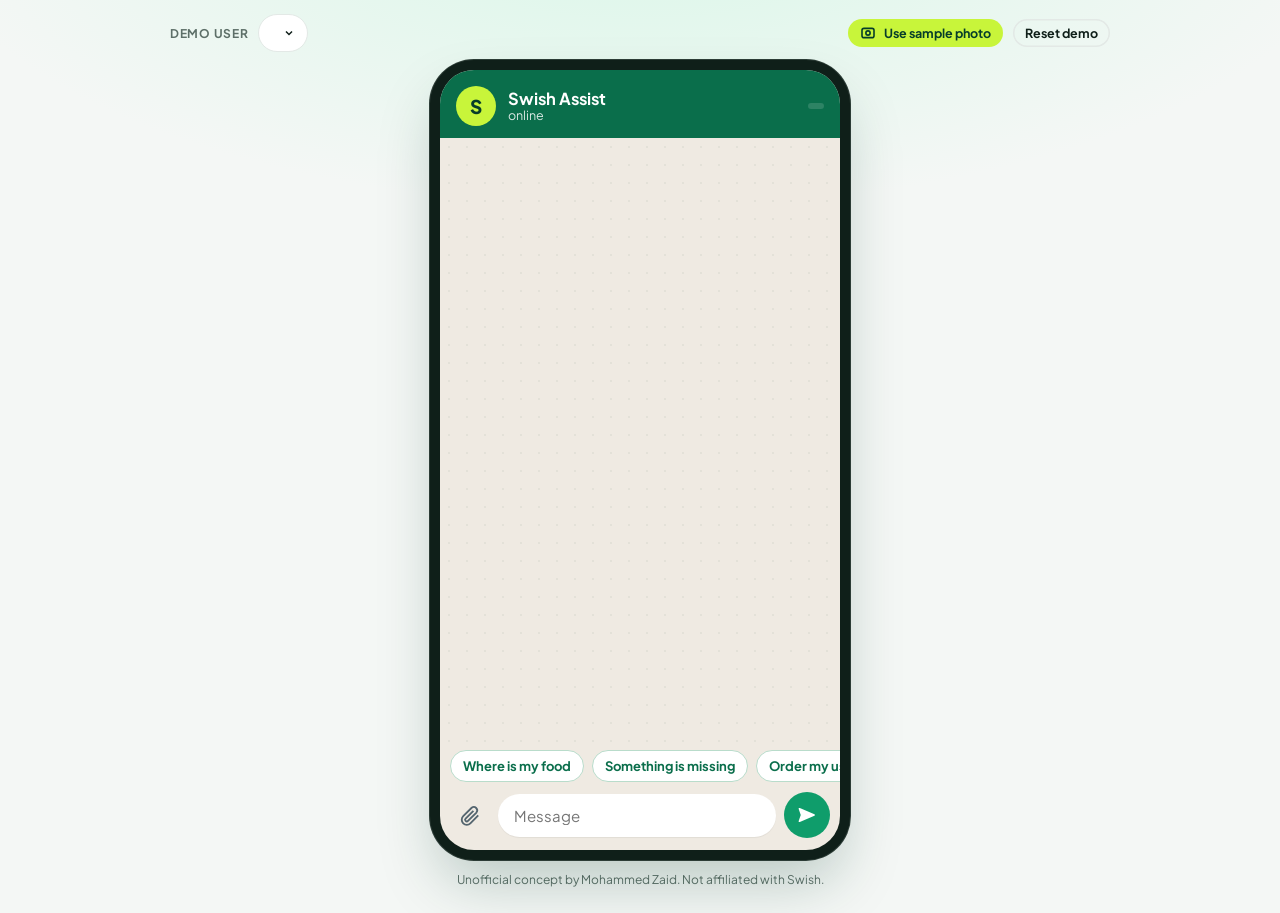
==== static/chat.html @ 9bb511e5 "Add web chat, dashboard, WhatsApp webhook and Render deploy config Dashboard shows 7 tiles including" ====
<!doctype html>
<html lang="en">
<head>
  <meta charset="utf-8">
  <link rel="icon" href="/static/favicon.svg" type="image/svg+xml">
  <meta name="viewport" content="width=device-width, initial-scale=1, viewport-fit=cover">
  <title>Swish Assist Chat</title>
  <link rel="preconnect" href="https://fonts.googleapis.com">
  <link rel="stylesheet" href="https://fonts.googleapis.com/css2?family=Plus+Jakarta+Sans:wght@400;500;600;700;800&display=swap">
  <link rel="stylesheet" href="/static/css/base.css">
  <link rel="stylesheet" href="/static/css/chat.css">
</head>
<body>
  <div class="toolbar" id="toolbar">
    <div class="tb-left">
      <label class="tb-label" for="user">Demo user</label>
      <select class="select" id="user"></select>
      <span class="blurb" id="blurb"></span>
    </div>
    <div class="tb-right">
      <button class="btn lime small" id="sampleBtn" title="Attach a sample photo of a delivered order">
        <svg width="16" height="16" viewBox="0 0 24 24" fill="none" stroke="currentColor" stroke-width="2.4"><rect x="3" y="5" width="18" height="14" rx="3"/><circle cx="12" cy="12" r="3.2"/></svg>
        Use sample photo
      </button>
      <button class="btn ghost small" id="resetBtn" title="Reseed the database and replay the demo">Reset demo</button>
    </div>
  </div>

  <main class="stage">
    <div class="phone">
      <header class="wa-head">
        <div class="avatar" aria-hidden="true">S</div>
        <div class="who">
          <strong>Swish Assist</strong>
          <span id="presence">online</span>
        </div>
        <span class="mode" id="mode"></span>
      </header>

      <section class="thread" id="thread" aria-live="polite"></section>

      <div class="chips" id="chips">
        <button class="chip" data-text="Where is my food?">Where is my food</button>
        <button class="chip" data-text="Something is missing from my order">Something is missing</button>
        <button class="chip" data-text="Order my usual">Order my usual</button>
      </div>

      <div class="attachment" id="attachment" hidden>
        <img id="attThumb" alt="">
        <span id="attName"></span>
        <button id="attClear" aria-label="Remove photo">✕</button>
      </div>

      <form class="composer" id="composer" autocomplete="off">
        <label class="icon-btn" title="Attach a photo">
          <input type="file" id="file" accept="image/*" hidden>
          <svg width="22" height="22" viewBox="0 0 24 24" fill="none" stroke="currentColor" stroke-width="2"><path d="M21 12.5l-8.6 8.6a5.5 5.5 0 01-7.8-7.8l9.2-9.2a3.7 3.7 0 015.2 5.2l-9.2 9.2a1.8 1.8 0 01-2.6-2.6l8.5-8.5"/></svg>
        </label>
        <input id="text" type="text" placeholder="Message" maxlength="600">
        <button class="send" type="submit" aria-label="Send">
          <svg width="20" height="20" viewBox="0 0 24 24" fill="currentColor"><path d="M3.4 20.4l17.5-7.5a1 1 0 000-1.8L3.4 3.6a1 1 0 00-1.4 1.2L4.5 12l-2.5 7.2a1 1 0 001.4 1.2z"/></svg>
        </button>
      </form>
    </div>
  </main>
  <p class="foot-note">Unofficial concept by Mohammed Zaid. Not affiliated with Swish.</p>

  <script src="/static/js/chat.js"></script>
</body>
</html>
---- static/css/base.css ----
:root {
  --brand: #0f9d6b;
  --brand-dark: #0a6e4b;
  --brand-ink: #063d2a;
  --lime: #c8f53a;
  --ink: #0f1f19;
  --muted: #5d6f68;
  --line: #e3e9e6;
  --bg: #f4f7f5;
  --card: #ffffff;
  --warn: #f59e0b;
  --danger: #e5484d;
  --ok: #12a150;
  --info: #3b82f6;
  --radius: 16px;
  --shadow: 0 1px 2px rgba(15, 31, 25, .06), 0 8px 24px rgba(15, 31, 25, .08);
  --font: "Plus Jakarta Sans", system-ui, -apple-system, "Segoe UI", Roboto, sans-serif;
  color-scheme: light;
}

* { box-sizing: border-box; }
html, body { margin: 0; }
body { font-family: var(--font); color: var(--ink); background: var(--bg); -webkit-font-smoothing: antialiased; }
a { color: var(--brand-dark); }
button { font-family: inherit; cursor: pointer; }

.btn {
  display: inline-flex; align-items: center; gap: 8px; border: 0; border-radius: 999px;
  padding: 10px 16px; font-weight: 700; font-size: 14px; background: var(--ink); color: #fff;
  transition: transform .08s ease, background .15s ease; text-decoration: none;
}
.btn:hover { transform: translateY(-1px); }
.btn:active { transform: translateY(0); }
.btn.lime { background: var(--lime); color: var(--brand-ink); }
.btn.ghost { background: transparent; color: var(--ink); box-shadow: inset 0 0 0 1.5px var(--line); }
.btn.green { background: var(--brand); }
.btn.danger { background: #fff; color: var(--danger); box-shadow: inset 0 0 0 1.5px #f3c4c5; }
.btn.small { padding: 6px 12px; font-size: 12.5px; }
.btn:disabled { opacity: .5; cursor: default; transform: none; }

.select {
  font: inherit; font-weight: 600; font-size: 14px; padding: 9px 34px 9px 14px; border-radius: 999px;
  border: 1.5px solid var(--line); background: #fff url("data:image/svg+xml,%3Csvg xmlns='http://www.w3.org/2000/svg' width='12' height='12' viewBox='0 0 24 24' fill='none' stroke='%230f1f19' stroke-width='3'%3E%3Cpath d='M6 9l6 6 6-6'/%3E%3C/svg%3E") no-repeat right 12px center;
  appearance: none; color: var(--ink);
}

.badge { display: inline-flex; align-items: center; gap: 4px; font-size: 11px; font-weight: 700; padding: 3px 8px; border-radius: 999px; letter-spacing: .01em; white-space: nowrap; }
.badge.ok { background: #dcfce7; color: #166534; }
.badge.warn { background: #fef3c7; color: #92400e; }
.badge.danger { background: #fee2e2; color: #991b1b; }
.badge.info { background: #dbeafe; color: #1e40af; }
.badge.muted { background: #eef2f0; color: var(--muted); }

.conf { display: flex; align-items: center; gap: 8px; font-size: 12px; }
.conf .bar { flex: 1; height: 6px; background: #eef2f0; border-radius: 99px; overflow: hidden; min-width: 60px; }
.conf .bar i { display: block; height: 100%; background: var(--brand); border-radius: 99px; }
.conf .bar i.low { background: var(--warn); }

.foot-note { text-align: center; font-size: 12px; color: var(--muted); padding: 10px 16px 14px; }
.foot-note a { color: inherit; }

@keyframes flash { from { box-shadow: 0 0 0 3px var(--lime), var(--shadow); } to { box-shadow: var(--shadow); } }
@keyframes pop { from { transform: translateY(6px) scale(.98); opacity: 0; } to { transform: none; opacity: 1; } }
---- static/css/chat.css ----
body { min-height: 100vh; display: flex; flex-direction: column; background:
  radial-gradient(1200px 500px at 50% -10%, #d9f7e8 0%, transparent 60%), var(--bg); }

.toolbar { display: flex; flex-wrap: wrap; gap: 10px 16px; align-items: center; justify-content: space-between; padding: 14px 20px; max-width: 980px; width: 100%; margin: 0 auto; }
.tb-left, .tb-right { display: flex; align-items: center; gap: 10px; flex-wrap: wrap; }
.tb-label { font-size: 12px; font-weight: 700; color: var(--muted); text-transform: uppercase; letter-spacing: .06em; }
.blurb { font-size: 13px; color: var(--muted); max-width: 340px; }

.stage { flex: 1; display: flex; justify-content: center; align-items: flex-start; padding: 4px 16px 0; }
.phone {
  width: 400px; height: min(780px, calc(100vh - 120px)); min-height: 520px; display: flex; flex-direction: column;
  background: #efeae2; border-radius: 34px; overflow: hidden; position: relative;
  box-shadow: 0 0 0 10px #0f1f19, 0 0 0 11px #2c3c36, 0 30px 60px rgba(6, 61, 42, .25);
}

.wa-head { display: flex; align-items: center; gap: 12px; padding: 16px 16px 12px; background: var(--brand-dark); color: #fff; }
.avatar { width: 40px; height: 40px; border-radius: 50%; display: grid; place-items: center; background: var(--lime); color: var(--brand-ink); font-weight: 800; font-size: 19px; }
.who { display: flex; flex-direction: column; line-height: 1.2; flex: 1; }
.who strong { font-size: 16.5px; }
.who span { font-size: 12.5px; opacity: .85; }
.mode { font-size: 10.5px; font-weight: 700; padding: 3px 8px; border-radius: 99px; background: rgba(255,255,255,.14); }

.thread { flex: 1; overflow-y: auto; padding: 14px 12px 8px; display: flex; flex-direction: column; gap: 6px; scroll-behavior: smooth;
  background-image: radial-gradient(rgba(6,61,42,.05) 1px, transparent 1px); background-size: 18px 18px; }
.day { align-self: center; font-size: 11.5px; background: #fff; color: var(--muted); padding: 4px 10px; border-radius: 8px; margin: 4px 0 6px; box-shadow: 0 1px 1px rgba(0,0,0,.05); }

.msg { max-width: 82%; padding: 7px 10px 6px; border-radius: 12px; font-size: 14.5px; line-height: 1.38; position: relative; box-shadow: 0 1px 1px rgba(0,0,0,.08); animation: pop .18s ease-out; white-space: pre-wrap; word-wrap: break-word; }
.msg.bot { align-self: flex-start; background: #fff; border-top-left-radius: 4px; }
.msg.me { align-self: flex-end; background: #d9fdd3; border-top-right-radius: 4px; }
.msg.human { border-left: 3px solid var(--info); }
.msg .meta { display: flex; justify-content: flex-end; gap: 4px; align-items: center; font-size: 10.5px; color: #667781; margin-top: 2px; margin-left: 16px; float: right; position: relative; top: 5px; }
.msg .ticks { color: #8696a0; }
.msg .ticks.read { color: #53bdeb; }
.msg img.photo { display: block; width: 220px; max-width: 100%; border-radius: 8px; margin-bottom: 4px; }
.msg .tag { display: block; font-size: 11px; font-weight: 700; color: var(--info); margin-bottom: 2px; }
.notice { align-self: flex-start; font-size: 13px; color: var(--muted); font-style: italic; padding: 2px 8px; }

.typing { align-self: flex-start; background: #fff; border-radius: 12px; border-top-left-radius: 4px; padding: 12px 14px; display: flex; gap: 4px; box-shadow: 0 1px 1px rgba(0,0,0,.08); }
.typing i { width: 7px; height: 7px; border-radius: 50%; background: #9aa9a3; animation: bounce 1.2s infinite; }
.typing i:nth-child(2) { animation-delay: .15s; } .typing i:nth-child(3) { animation-delay: .3s; }
@keyframes bounce { 0%, 60%, 100% { transform: none; opacity: .5; } 30% { transform: translateY(-4px); opacity: 1; } }

/* cards */
.card { align-self: flex-start; width: 86%; background: #fff; border-radius: 14px; padding: 12px 14px; box-shadow: 0 1px 2px rgba(0,0,0,.08); animation: pop .2s ease-out; font-size: 13.5px; }
.card h4 { margin: 0 0 8px; font-size: 13px; display: flex; justify-content: space-between; align-items: center; gap: 8px; }
.card h4 .id { font-weight: 600; color: var(--muted); font-size: 12px; }
.card .row { display: flex; justify-content: space-between; gap: 8px; padding: 3px 0; }
.card .row.total { font-weight: 800; font-size: 15px; border-top: 1px dashed var(--line); margin-top: 6px; padding-top: 8px; }
.card .save { color: var(--ok); font-weight: 700; }
.card .muted { color: var(--muted); font-size: 12px; }
.card .why { margin-top: 6px; font-size: 11.5px; color: var(--muted); }
.card .why summary { cursor: pointer; font-weight: 600; }
.card .why li { margin: 2px 0; }
.coupon-chip { display: inline-flex; gap: 6px; align-items: center; background: #f0fdf4; border: 1.5px dashed #86efac; color: #166534; font-weight: 800; font-size: 12px; padding: 3px 8px; border-radius: 8px; }
.card .actions { display: flex; gap: 8px; margin-top: 10px; }
.card .actions .btn { flex: 1; justify-content: center; }

.progress { display: grid; grid-template-columns: repeat(5, 1fr); gap: 4px; margin: 8px 0 6px; }
.progress span { height: 6px; border-radius: 99px; background: #e6ece9; }
.progress span.done { background: var(--brand); }
.progress span.now { background: linear-gradient(90deg, var(--brand) 0%, var(--lime) 100%); animation: pulse 1.4s ease-in-out infinite; }
@keyframes pulse { 50% { opacity: .55; } }
.stages { display: grid; grid-template-columns: repeat(5, 1fr); gap: 4px; font-size: 10px; color: var(--muted); text-align: center; }
.stages b { color: var(--ink); }
.eta { display: flex; align-items: baseline; gap: 6px; margin-top: 8px; }
.eta strong { font-size: 22px; letter-spacing: -.02em; }
.delay { margin-top: 8px; background: #fff7ed; border: 1px solid #fed7aa; color: #9a3412; border-radius: 10px; padding: 7px 9px; font-size: 12.5px; }

.refund-amt { font-size: 26px; font-weight: 800; letter-spacing: -.02em; }
.refund .items { margin: 8px 0; display: grid; gap: 6px; }
.refund .stats { display: flex; flex-wrap: wrap; gap: 6px; margin-top: 8px; }

.chips { display: flex; gap: 8px; padding: 6px 10px 2px; overflow-x: auto; scrollbar-width: none; }
.chips::-webkit-scrollbar { display: none; }
.chip { flex: none; border: 1.5px solid #b9dccb; background: #fff; color: var(--brand-dark); font-weight: 700; font-size: 13px; padding: 7px 12px; border-radius: 999px; }
.chip:hover { background: #f0fdf4; }

.attachment { display: flex; align-items: center; gap: 8px; margin: 6px 10px 0; background: #fff; border-radius: 12px; padding: 6px 8px; font-size: 12.5px; box-shadow: 0 1px 1px rgba(0,0,0,.06); }
.attachment[hidden] { display: none; }
.attachment img { width: 36px; height: 36px; object-fit: cover; border-radius: 8px; }
.attachment span { flex: 1; overflow: hidden; text-overflow: ellipsis; white-space: nowrap; }
.attachment button { border: 0; background: #eef2f0; border-radius: 50%; width: 24px; height: 24px; }

.composer { display: flex; align-items: center; gap: 8px; padding: 8px 10px 12px; }
.composer input[type=text] { flex: 1; border: 0; border-radius: 999px; padding: 12px 16px; font: inherit; font-size: 15px; background: #fff; outline: none; box-shadow: 0 1px 1px rgba(0,0,0,.06); min-width: 0; }
.icon-btn { width: 40px; height: 40px; display: grid; place-items: center; color: #54656f; border-radius: 50%; cursor: pointer; flex: none; }
.icon-btn:hover { background: rgba(0,0,0,.05); }
.send { width: 46px; height: 46px; border-radius: 50%; border: 0; background: var(--brand); color: #fff; display: grid; place-items: center; flex: none; }
.send:disabled { opacity: .6; }

/* phone-sized screens: full screen app */
@media (max-width: 520px) {
  .toolbar { padding: 8px 12px; gap: 8px; }
  .blurb { display: none; }
  .stage { padding: 0; }
  .phone { width: 100%; height: calc(100dvh - 104px); min-height: 0; border-radius: 0; box-shadow: none; }
  .foot-note { padding: 6px; font-size: 11px; }
}

/* inside the split demo */
body.embed .toolbar { padding: 10px 14px; }
body.embed .blurb { display: none; }
body.embed .phone { height: calc(100vh - 100px); }
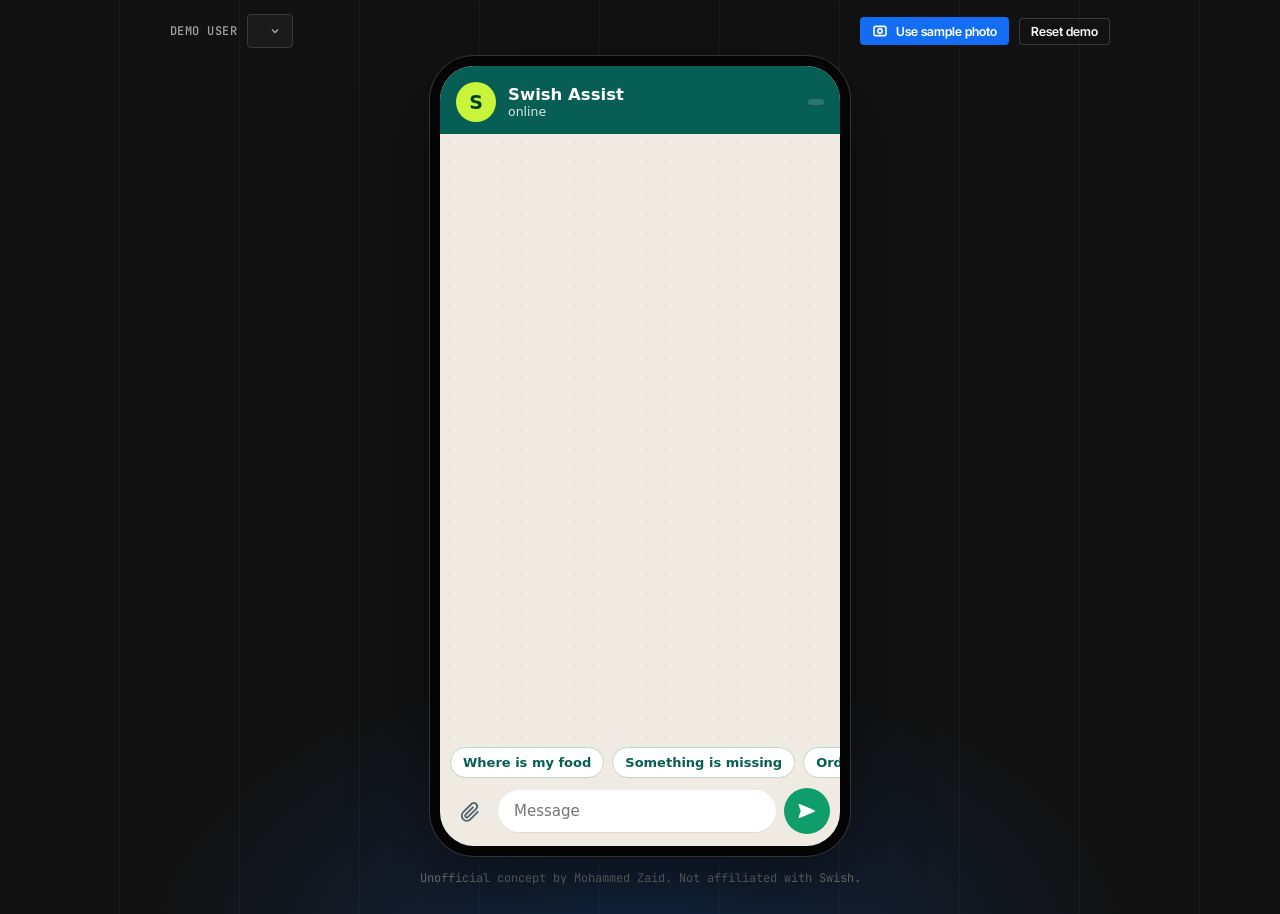
==== commit 73968426: "Fixed the UI" ====
--- a/static/chat.html
+++ b/static/chat.html
@@ -6,7 +6,7 @@
   <meta name="viewport" content="width=device-width, initial-scale=1, viewport-fit=cover">
   <title>Swish Assist Chat</title>
   <link rel="preconnect" href="https://fonts.googleapis.com">
-  <link rel="stylesheet" href="https://fonts.googleapis.com/css2?family=Plus+Jakarta+Sans:wght@400;500;600;700;800&display=swap">
+  <link rel="stylesheet" href="https://fonts.googleapis.com/css2?family=Inter+Tight:wght@400;500;600;700;800&family=JetBrains+Mono:wght@400;500;600&display=swap">
   <link rel="stylesheet" href="/static/css/base.css">
   <link rel="stylesheet" href="/static/css/chat.css">
 </head>
@@ -18,7 +18,7 @@
       <span class="blurb" id="blurb"></span>
     </div>
     <div class="tb-right">
-      <button class="btn lime small" id="sampleBtn" title="Attach a sample photo of a delivered order">
+      <button class="btn small" id="sampleBtn" title="Attach a sample photo of a delivered order">
         <svg width="16" height="16" viewBox="0 0 24 24" fill="none" stroke="currentColor" stroke-width="2.4"><rect x="3" y="5" width="18" height="14" rx="3"/><circle cx="12" cy="12" r="3.2"/></svg>
         Use sample photo
       </button>
--- a/static/css/base.css
+++ b/static/css/base.css
@@ -1,63 +1,104 @@
+/* Swish Assist: dark developer-console look. Shared by every page. */
 :root {
-  --brand: #0f9d6b;
-  --brand-dark: #0a6e4b;
-  --brand-ink: #063d2a;
-  --lime: #c8f53a;
-  --ink: #0f1f19;
-  --muted: #5d6f68;
-  --line: #e3e9e6;
-  --bg: #f4f7f5;
-  --card: #ffffff;
-  --warn: #f59e0b;
-  --danger: #e5484d;
-  --ok: #12a150;
-  --info: #3b82f6;
-  --radius: 16px;
-  --shadow: 0 1px 2px rgba(15, 31, 25, .06), 0 8px 24px rgba(15, 31, 25, .08);
-  --font: "Plus Jakarta Sans", system-ui, -apple-system, "Segoe UI", Roboto, sans-serif;
-  color-scheme: light;
+  --bg: #121212;
+  --bg-2: #171717;
+  --card: #1b1b1b;
+  --card-2: #222222;
+  --line: #2a2a2a;
+  --line-2: #3a3a3a;
+  --ink: #f2f2f2;
+  --muted: #a3a3a3;
+  --dim: #6e6e6e;
+  --accent: #146ef5;
+  --accent-hover: #2a7dff;
+  --accent-soft: rgba(20, 110, 245, .16);
+  --ok: #3ecf8e;
+  --warn: #f5a524;
+  --danger: #ff6369;
+  --info: #7cb0ff;
+  --ok-bg: rgba(62, 207, 142, .14);   --ok-fg: #6ee7b7;
+  --warn-bg: rgba(245, 165, 36, .15); --warn-fg: #fbbf5a;
+  --danger-bg: rgba(255, 99, 105, .15); --danger-fg: #ff9a9e;
+  --info-bg: rgba(20, 110, 245, .18); --info-fg: #8fbcff;
+  --muted-bg: #262626;                --muted-fg: #b3b3b3;
+  --track: #2c2c2c;
+  --radius: 6px;
+  --shadow: none;
+  --font: "Inter Tight", "Inter", system-ui, -apple-system, "Segoe UI", Roboto, sans-serif;
+  --mono: "JetBrains Mono", ui-monospace, "SFMono-Regular", Consolas, monospace;
+  color-scheme: dark;
 }
 
 * { box-sizing: border-box; }
 html, body { margin: 0; }
 body { font-family: var(--font); color: var(--ink); background: var(--bg); -webkit-font-smoothing: antialiased; }
-a { color: var(--brand-dark); }
+a { color: var(--info); }
 button { font-family: inherit; cursor: pointer; }
+:focus-visible { outline: 2px solid var(--accent); outline-offset: 2px; }
 
+/* ---------- buttons ---------- */
 .btn {
-  display: inline-flex; align-items: center; gap: 8px; border: 0; border-radius: 999px;
-  padding: 10px 16px; font-weight: 700; font-size: 14px; background: var(--ink); color: #fff;
-  transition: transform .08s ease, background .15s ease; text-decoration: none;
+  display: inline-flex; align-items: center; gap: 8px; border: 0; border-radius: 4px;
+  padding: 10px 16px; font-weight: 600; font-size: 14px; background: var(--accent); color: #fff;
+  transition: background .15s ease, transform .08s ease; text-decoration: none; line-height: 1.2;
 }
-.btn:hover { transform: translateY(-1px); }
-.btn:active { transform: translateY(0); }
-.btn.lime { background: var(--lime); color: var(--brand-ink); }
-.btn.ghost { background: transparent; color: var(--ink); box-shadow: inset 0 0 0 1.5px var(--line); }
-.btn.green { background: var(--brand); }
-.btn.danger { background: #fff; color: var(--danger); box-shadow: inset 0 0 0 1.5px #f3c4c5; }
+.btn:hover { background: var(--accent-hover); }
+.btn:active { transform: translateY(1px); }
+.btn.ghost { background: transparent; color: var(--ink); box-shadow: inset 0 0 0 1px var(--line-2); }
+.btn.ghost:hover { background: var(--card-2); }
+.btn.dark { background: var(--card-2); color: var(--ink); box-shadow: inset 0 0 0 1px var(--line-2); }
+.btn.dark:hover { background: #2a2a2a; }
+.btn.green { background: var(--accent); }
+.btn.lime { background: var(--accent); color: #fff; }
+.btn.danger { background: transparent; color: var(--danger-fg); box-shadow: inset 0 0 0 1px rgba(255, 99, 105, .45); }
+.btn.danger:hover { background: var(--danger-bg); }
 .btn.small { padding: 6px 12px; font-size: 12.5px; }
+.btn.mono { font-family: var(--mono); font-weight: 500; letter-spacing: -.01em; }
 .btn:disabled { opacity: .5; cursor: default; transform: none; }
 
+/* keyboard-key chip: <span class="key">D</span> */
+.key {
+  display: inline-grid; place-items: center; min-width: 20px; height: 20px; padding: 0 5px; border-radius: 3px;
+  font: 600 11px/1 var(--mono); background: #2b2b2b; color: #c9c9c9; box-shadow: inset 0 -1px 0 #3d3d3d;
+}
+.btn .key { background: rgba(255, 255, 255, .92); color: var(--accent); box-shadow: none; }
+
+/* key-chip navigation: <nav class="keys"><a data-key="d"><span class="key">D</span>Demo</a></nav> */
+.keys { display: flex; flex-wrap: wrap; gap: 6px 22px; align-items: center; }
+.keys a { display: inline-flex; align-items: center; gap: 8px; font: 500 13px var(--mono); color: var(--muted); text-decoration: none; letter-spacing: -.01em; }
+.keys a:hover, .keys a[aria-current] { color: var(--ink); }
+.keys a:hover .key, .keys a[aria-current] .key { background: var(--accent); color: #fff; box-shadow: none; }
+
+/* app bar used on dashboard / demo */
+.appbar { display: flex; justify-content: space-between; align-items: center; gap: 12px 20px; flex-wrap: wrap; padding: 12px 20px; border-bottom: 1px solid var(--line); background: var(--bg); }
+.logo { display: inline-flex; align-items: center; gap: 10px; color: var(--ink); text-decoration: none; font-weight: 700; font-size: 17px; letter-spacing: -.02em; }
+.logo .mark { width: 26px; height: 26px; border-radius: 5px; background: var(--accent); display: grid; place-items: center; color: #fff; font: 800 15px var(--font); }
+.logo small { font: 500 12px var(--mono); color: var(--dim); letter-spacing: 0; }
+
 .select {
-  font: inherit; font-weight: 600; font-size: 14px; padding: 9px 34px 9px 14px; border-radius: 999px;
-  border: 1.5px solid var(--line); background: #fff url("data:image/svg+xml,%3Csvg xmlns='http://www.w3.org/2000/svg' width='12' height='12' viewBox='0 0 24 24' fill='none' stroke='%230f1f19' stroke-width='3'%3E%3Cpath d='M6 9l6 6 6-6'/%3E%3C/svg%3E") no-repeat right 12px center;
-  appearance: none; color: var(--ink);
+  font: 500 13.5px var(--font); padding: 8px 32px 8px 12px; border-radius: 4px;
+  border: 1px solid var(--line-2); color: var(--ink);
+  background: var(--card) url("data:image/svg+xml,%3Csvg xmlns='http://www.w3.org/2000/svg' width='12' height='12' viewBox='0 0 24 24' fill='none' stroke='%23a3a3a3' stroke-width='3'%3E%3Cpath d='M6 9l6 6 6-6'/%3E%3C/svg%3E") no-repeat right 11px center;
+  appearance: none;
 }
 
-.badge { display: inline-flex; align-items: center; gap: 4px; font-size: 11px; font-weight: 700; padding: 3px 8px; border-radius: 999px; letter-spacing: .01em; white-space: nowrap; }
-.badge.ok { background: #dcfce7; color: #166534; }
-.badge.warn { background: #fef3c7; color: #92400e; }
-.badge.danger { background: #fee2e2; color: #991b1b; }
-.badge.info { background: #dbeafe; color: #1e40af; }
-.badge.muted { background: #eef2f0; color: var(--muted); }
+/* ---------- badges & confidence bars ---------- */
+.badge { display: inline-flex; align-items: center; gap: 4px; font: 600 11px var(--font); padding: 3px 8px; border-radius: 3px; letter-spacing: .01em; white-space: nowrap; }
+.badge.ok { background: var(--ok-bg); color: var(--ok-fg); }
+.badge.warn { background: var(--warn-bg); color: var(--warn-fg); }
+.badge.danger { background: var(--danger-bg); color: var(--danger-fg); }
+.badge.info { background: var(--info-bg); color: var(--info-fg); }
+.badge.muted { background: var(--muted-bg); color: var(--muted-fg); }
 
 .conf { display: flex; align-items: center; gap: 8px; font-size: 12px; }
-.conf .bar { flex: 1; height: 6px; background: #eef2f0; border-radius: 99px; overflow: hidden; min-width: 60px; }
-.conf .bar i { display: block; height: 100%; background: var(--brand); border-radius: 99px; }
+.conf > span:last-child { font-family: var(--mono); font-size: 11.5px; color: var(--muted); }
+.conf .bar { flex: 1; height: 4px; background: var(--track); border-radius: 99px; overflow: hidden; min-width: 60px; }
+.conf .bar i { display: block; height: 100%; background: var(--accent); border-radius: 99px; }
 .conf .bar i.low { background: var(--warn); }
 
-.foot-note { text-align: center; font-size: 12px; color: var(--muted); padding: 10px 16px 14px; }
+.foot-note { text-align: center; font: 12px var(--mono); color: var(--dim); padding: 12px 16px 16px; }
 .foot-note a { color: inherit; }
 
-@keyframes flash { from { box-shadow: 0 0 0 3px var(--lime), var(--shadow); } to { box-shadow: var(--shadow); } }
+@keyframes flash { from { box-shadow: 0 0 0 2px var(--accent); } to { box-shadow: 0 0 0 0 transparent; } }
 @keyframes pop { from { transform: translateY(6px) scale(.98); opacity: 0; } to { transform: none; opacity: 1; } }
+@media (prefers-reduced-motion: reduce) { *, *::before, *::after { animation: none !important; transition: none !important; } }
--- a/static/css/chat.css
+++ b/static/css/chat.css
@@ -1,16 +1,29 @@
 body { min-height: 100vh; display: flex; flex-direction: column; background:
-  radial-gradient(1200px 500px at 50% -10%, #d9f7e8 0%, transparent 60%), var(--bg); }
+  radial-gradient(700px 420px at 50% 105%, rgba(20,110,245,.22), transparent 70%),
+  repeating-linear-gradient(90deg, transparent 0 119px, rgba(255,255,255,.035) 119px 120px), var(--bg); }
+
+/* The phone keeps WhatsApp's own light look: local tokens override the dark site theme. */
+.phone {
+  --brand: #0f9d6b; --brand-dark: #075e54; --brand-ink: #063d2a; --lime: #c8f53a;
+  --ink: #111b21; --muted: #667781; --line: #e3e9e6; --card: #fff; --ok: #12a150; --info: #3b82f6; --warn: #f59e0b; --danger: #e5484d;
+  --ok-bg: #dcfce7; --ok-fg: #166534; --warn-bg: #fef3c7; --warn-fg: #92400e; --danger-bg: #fee2e2; --danger-fg: #991b1b;
+  --info-bg: #dbeafe; --info-fg: #1e40af; --muted-bg: #eef2f0; --muted-fg: #5d6f68; --track: #e6ece9; --accent: #0f9d6b; --accent-hover: #0c8a5d;
+  --font: "Segoe UI", system-ui, -apple-system, Roboto, Helvetica, Arial, sans-serif;
+  font-family: var(--font); color: var(--ink); color-scheme: light;
+}
+.phone .badge { border-radius: 99px; }
+.phone .btn { border-radius: 99px; }
 
 .toolbar { display: flex; flex-wrap: wrap; gap: 10px 16px; align-items: center; justify-content: space-between; padding: 14px 20px; max-width: 980px; width: 100%; margin: 0 auto; }
 .tb-left, .tb-right { display: flex; align-items: center; gap: 10px; flex-wrap: wrap; }
-.tb-label { font-size: 12px; font-weight: 700; color: var(--muted); text-transform: uppercase; letter-spacing: .06em; }
+.tb-label { font: 500 12px var(--mono); color: var(--muted); text-transform: uppercase; letter-spacing: .04em; }
 .blurb { font-size: 13px; color: var(--muted); max-width: 340px; }
 
 .stage { flex: 1; display: flex; justify-content: center; align-items: flex-start; padding: 4px 16px 0; }
 .phone {
   width: 400px; height: min(780px, calc(100vh - 120px)); min-height: 520px; display: flex; flex-direction: column;
   background: #efeae2; border-radius: 34px; overflow: hidden; position: relative;
-  box-shadow: 0 0 0 10px #0f1f19, 0 0 0 11px #2c3c36, 0 30px 60px rgba(6, 61, 42, .25);
+  box-shadow: 0 0 0 10px #050505, 0 0 0 11px #333, 0 30px 80px rgba(0, 0, 0, .55);
 }
 
 .wa-head { display: flex; align-items: center; gap: 12px; padding: 16px 16px 12px; background: var(--brand-dark); color: #fff; }
